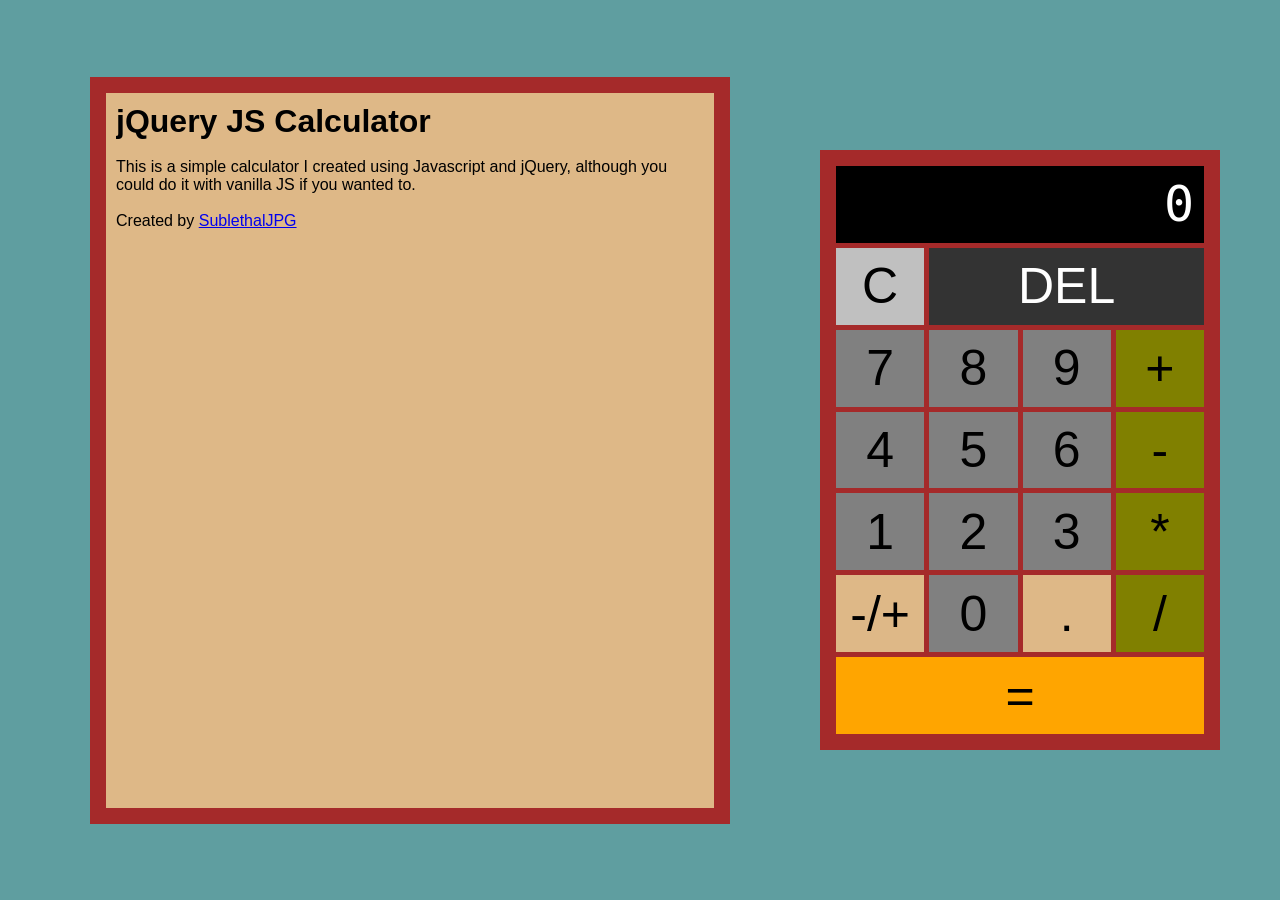
==== index.html @ 85ee728d "index.html" ====
<!DOCTYPE html>
<html lang="en">
  <head>
    <meta charset="UTF-8" />
    <meta name="viewport" content="width=device-width, initial-scale=1.0" />
    <link rel="stylesheet" href="style.css" />
    <script src="https://ajax.googleapis.com/ajax/libs/jquery/3.5.1/jquery.min.js"></script>
    <title>JS Calculator</title>
    <!-- <link rel="shortcut icon" href="" type="image/x-icon" id="tabIcon" /> -->
  </head>
  <body>
    <div id="about">
      <div id="textBox">
        <h1>jQuery JS Calculator</h1>
        <br />
        <p>
          This is a simple calculator I created using Javascript and jQuery,
          although you could do it with vanilla JS if you wanted to.
        </p>
        <br />
        <p>
          Created by <a href="https://github.com/sublethaljpg">SublethalJPG</a>
        </p>
      </div>
    </div>
    <div id="calcContainer">
      <div id="calc">
        <div id="calcOutput">
          <span id="calcOutputText"></span>
        </div>
        <div class="utility button" id="C"><span>C</span></div>
        <!-- <div class="utility button" id="CE"><span>CE</span></div> -->
        <div class="utility button" id="backspace"><span>DEL</span></div>
        <div class="number button" id="n0" value="0"><span>0</span></div>
        <div class="number button" id="n1" value="1"><span>1</span></div>
        <div class="number button" id="n2" value="2"><span>2</span></div>
        <div class="number button" id="n3" value="3"><span>3</span></div>
        <div class="number button" id="n4" value="4"><span>4</span></div>
        <div class="number button" id="n5" value="5"><span>5</span></div>
        <div class="number button" id="n6" value="6"><span>6</span></div>
        <div class="number button" id="n7" value="7"><span>7</span></div>
        <div class="number button" id="n8" value="8"><span>8</span></div>
        <div class="number button" id="n9" value="9"><span>9</span></div>
        <div class="operator button" id="plus" value="+"><span>+</span></div>
        <div class="operator button" id="minus" value="-"><span>-</span></div>
        <div class="operator button" id="times" value="*"><span>*</span></div>
        <div class="operator button" id="divide" value="/"><span>/</span></div>
        <div class="equals button" id="equals"><span>=</span></div>
        <div class="other button" id="negative" value="-"><span>-/+</span></div>
        <div class="other button" id="point" value="."><span>.</span></div>
      </div>
    </div>
    <script src="script.js"></script>
  </body>
</html>
---- style.css ----
:root {
  --calcWidth: 400px;
}

* {
  box-sizing: border-box;
  overflow: hidden;
  user-select: none;
  padding: 0;
  margin: 0;
}

body {
  padding: 0;
  margin: 0;
  display: flex;
  justify-content: space-evenly;
  align-items: center;
  width: 100vw;
  height: 100vh;
  background-color: cadetblue;
  font-family: Arial, Helvetica, sans-serif;
}

#calcContainer {
  background-color: black;
}

#calc {
  width: var(--calcWidth);
  height: calc(var(--calcWidth) * 1.5);
  background-color: brown;
  display: grid;
  grid-template-columns: 1fr 1fr 1fr 1fr;
  grid-template-rows: 1fr 1fr 1fr 1fr 1fr 1fr 1fr;
  grid-template-areas:
    "display display display display"
    "c back back back"
    "n7 n8 n9 plus"
    "n4 n5 n6 minus"
    "n1 n2 n3 times"
    "negative n0 point divide"
    "equals equals equals equals";
  padding: 16px;
  gap: 5px;
  font-size: 50px;
  font-family: Arial, Helvetica, sans-serif;
}

.button {
  min-width: 10px;
  min-height: 10px;
  display: flex;
  justify-content: center;
  align-items: center;
  cursor: pointer;
}

.utility {
  background-color: silver;
}

.number {
  background-color: grey;
}

.operator {
  background-color: olive;
}

.other {
  background-color: burlywood;
}

#calcOutput {
  background-color: black;
  grid-area: display;
  font-family: monospace;
  display: flex;
  align-items: center;
  justify-content: flex-end;
  padding: 0 10px;
  color: white;
  overflow: none;
}

#C {
  grid-area: c;
}

#CE {
  grid-area: ce;
}

#backspace {
  grid-area: back;
  background-color: #333;
  color: white;
}

#n0 {
  grid-area: n0;
}

#n1 {
  grid-area: n1;
}

#n2 {
  grid-area: n2;
}

#n3 {
  grid-area: n3;
}

#n4 {
  grid-area: n4;
}

#n5 {
  grid-area: n5;
}

#n6 {
  grid-area: n6;
}

#n7 {
  grid-area: n7;
}

#n8 {
  grid-area: n8;
}

#n9 {
  grid-area: n9;
}

#plus {
  grid-area: plus;
}

#minus {
  grid-area: minus;
}

#times {
  grid-area: times;
}

#divide {
  grid-area: divide;
}

#equals {
  background-color: orange;
  grid-area: equals;
}

#about {
  display: block;
  width: 50vw;
  height: 83vh;
  background-color: brown;
  margin: 30px;
  padding: 16px;
}

#textBox {
  width: 100%;
  height: 100%;
  background-color: burlywood;
  padding: 10px;
}

@media only screen and (max-width: 1000px) {
  #about {
    display: none;
  }
}
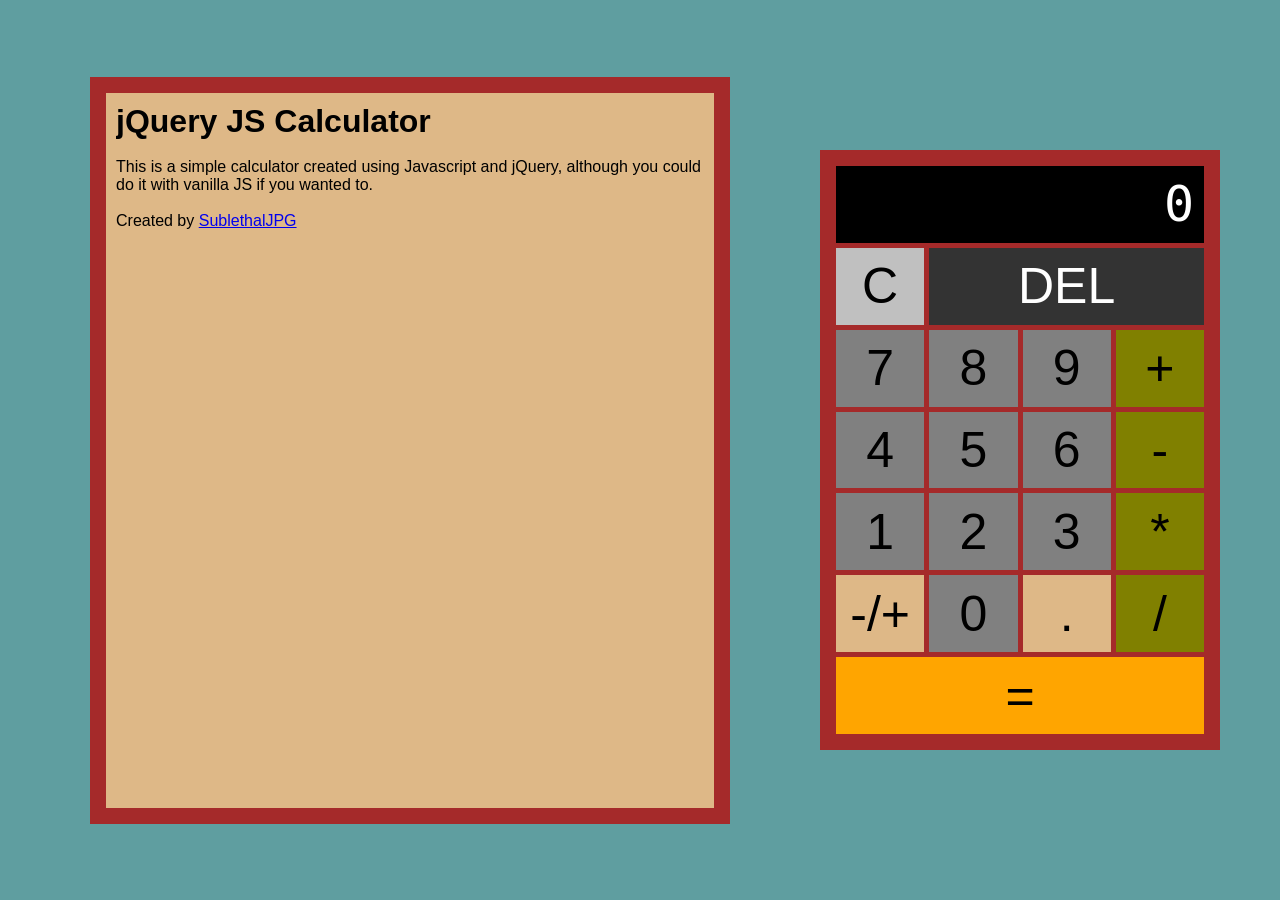
==== commit 2be47c05: "settings" ====
--- a/index.html
+++ b/index.html
@@ -14,7 +14,7 @@
         <h1>jQuery JS Calculator</h1>
         <br />
         <p>
-          This is a simple calculator I created using Javascript and jQuery,
+          This is a simple calculator created using Javascript and jQuery,
           although you could do it with vanilla JS if you wanted to.
         </p>
         <br />
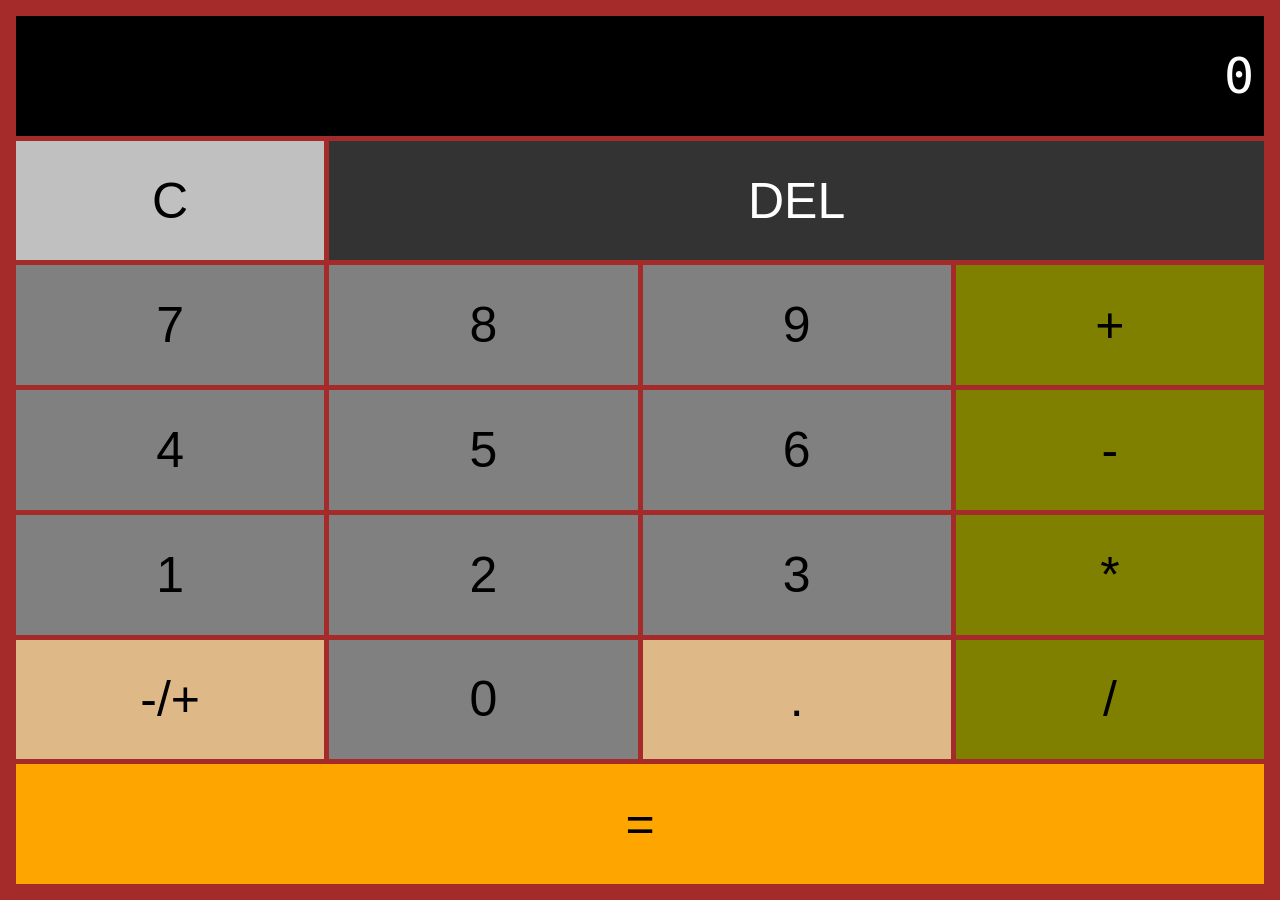
==== commit 793de4ec: "made styling universal" ====
--- a/index.html
+++ b/index.html
@@ -6,7 +6,6 @@
     <link rel="stylesheet" href="style.css" />
     <script src="https://ajax.googleapis.com/ajax/libs/jquery/3.5.1/jquery.min.js"></script>
     <title>JS Calculator</title>
-    <!-- <link rel="shortcut icon" href="" type="image/x-icon" id="tabIcon" /> -->
   </head>
   <body>
     <div id="about">
--- a/style.css
+++ b/style.css
@@ -27,8 +27,10 @@
 }
 
 #calc {
-  width: var(--calcWidth);
-  height: calc(var(--calcWidth) * 1.5);
+  /* width: var(--calcWidth); */
+  /* height: calc(var(--calcWidth) * 1.5); */
+  width: 100vw;
+  height: 100vh;
   background-color: brown;
   display: grid;
   grid-template-columns: 1fr 1fr 1fr 1fr;
@@ -160,7 +162,7 @@
 }
 
 #about {
-  display: block;
+  display: none;
   width: 50vw;
   height: 83vh;
   background-color: brown;
@@ -175,7 +177,11 @@
   padding: 10px;
 }
 
-@media only screen and (max-width: 1000px) {
+@media only screen and (max-width: 700px) {
+  #calc {
+    width: 100vw;
+    height: 100vh;
+  }
   #about {
     display: none;
   }
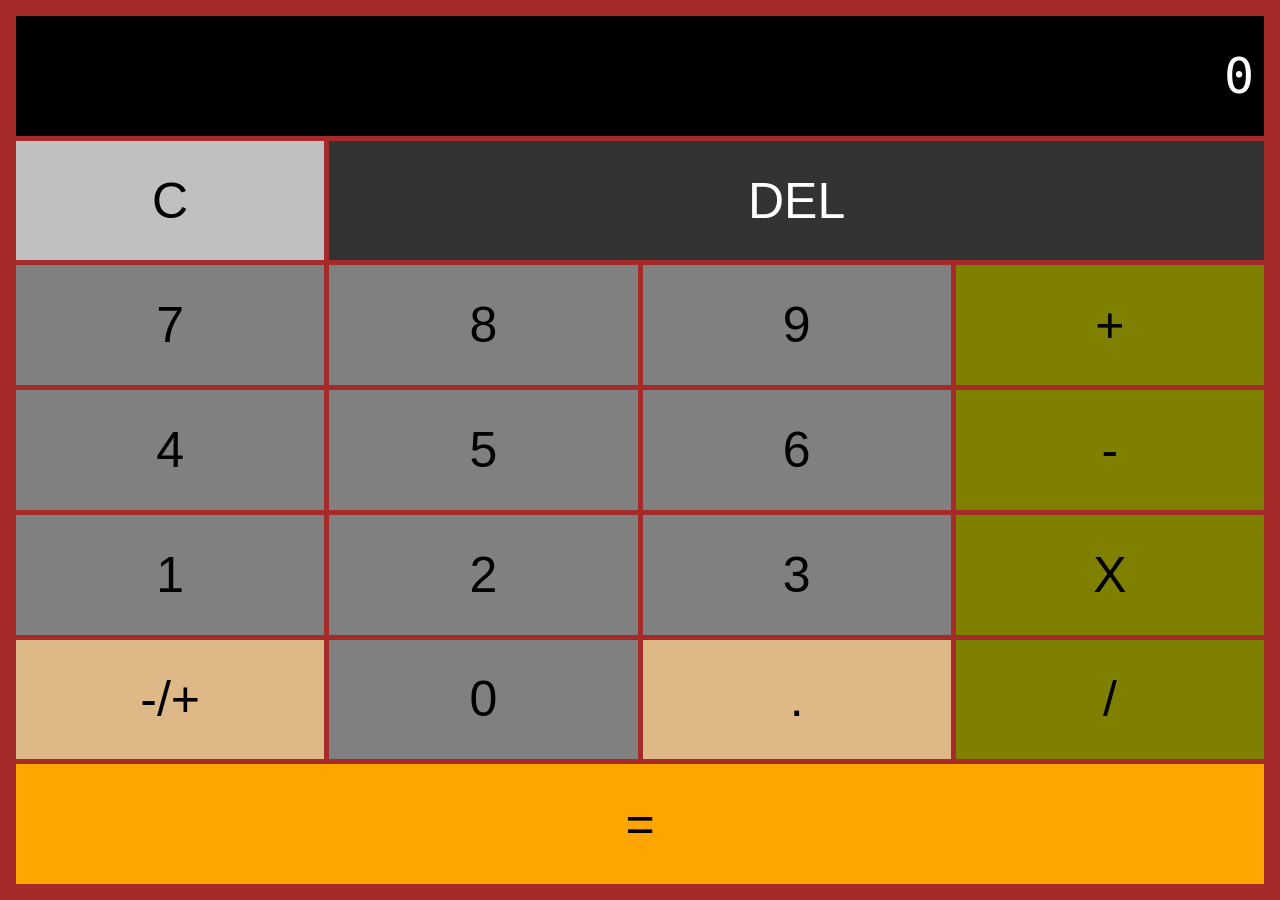
==== commit 9e04acfb: "yeah man" ====
--- a/index.html
+++ b/index.html
@@ -42,7 +42,7 @@
         <div class="number button" id="n9" value="9"><span>9</span></div>
         <div class="operator button" id="plus" value="+"><span>+</span></div>
         <div class="operator button" id="minus" value="-"><span>-</span></div>
-        <div class="operator button" id="times" value="*"><span>*</span></div>
+        <div class="operator button" id="times" value="*"><span>X</span></div>
         <div class="operator button" id="divide" value="/"><span>/</span></div>
         <div class="equals button" id="equals"><span>=</span></div>
         <div class="other button" id="negative" value="-"><span>-/+</span></div>
@@ -50,5 +50,6 @@
       </div>
     </div>
     <script src="script.js"></script>
+    <script src="mobile.js"></script>
   </body>
 </html>
--- a/style.css
+++ b/style.css
@@ -178,9 +178,14 @@
 }
 
 @media only screen and (max-width: 700px) {
+  body {
+    display: flex;
+    justify-content: space-evenly;
+    align-items: flex-start;
+  }
   #calc {
     width: 100vw;
-    height: 100vh;
+    height: calc(100vh);
   }
   #about {
     display: none;
